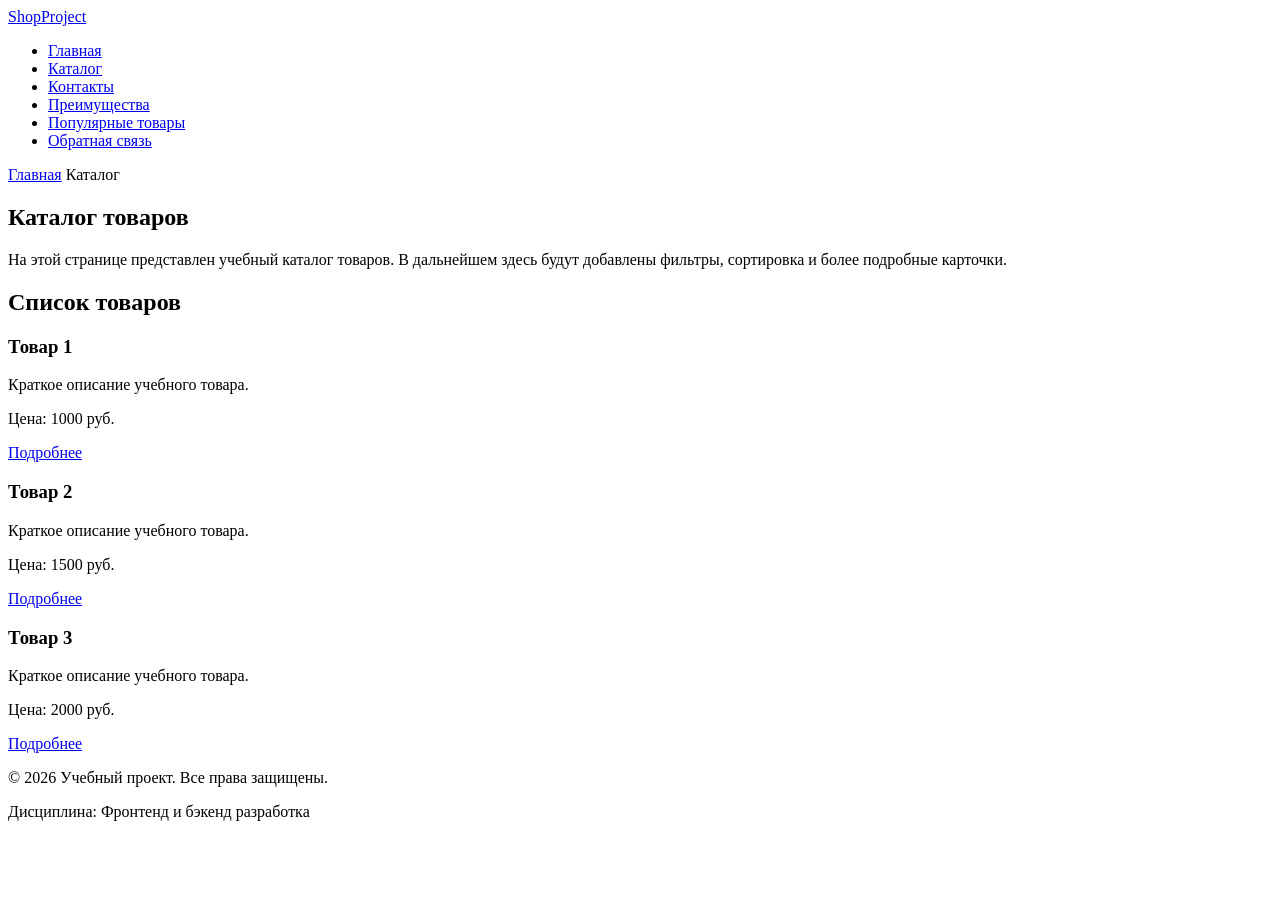
==== catalog.html @ 57ec5634 "feat: add multi-page structure navigation and anchors" ====
<!DOCTYPE html>
<html lang="ru">
<head>
  <meta charset="UTF-8">
  <meta name="viewport" content="width=device-width, initial-scale=1.0">
  <meta name="description" content="Каталог товаров учебного интернет-магазина.">
  <title>Каталог товаров — Учебный интернет-магазин</title>
  <link rel="stylesheet" href="css/style.css">

    <meta property="og:type" content="website">
    <meta property="og:title" content="Учебный интернет-магазин">
    <meta property="og:description" content="Учебный frontend-проект интернет-магазина.">
    <meta property="og:image" content="https://username.github.io/kr1-html-css-shop/images/preview.jpg">

</head>
<body>
  <header>
    <div class="site-header">
      <a class="site-logo" href="index.html">ShopProject</a>

      <nav class="site-nav" aria-label="Основная навигация">
        <ul class="site-nav__list">
          <li><a href="index.html">Главная</a></li>
          <li><a href="catalog.html">Каталог</a></li>
          <li><a href="contacts.html">Контакты</a></li>
          <li><a href="index.html#advantages">Преимущества</a></li>
          <li><a href="index.html#popular">Популярные товары</a></li>
          <li><a href="index.html#contacts">Обратная связь</a></li>
        </ul>
      </nav>
    </div>
  </header>

  <main>
    <nav class="breadcrumbs" aria-label="Хлебные крошки">
      <a href="index.html">Главная</a>
      <span>Каталог</span>
    </nav>

    <section class="section">
      <h1>Каталог товаров</h1>
      <p>
        На этой странице представлен учебный каталог товаров.
        В дальнейшем здесь будут добавлены фильтры, сортировка и более
        подробные карточки.
      </p>
    </section>

    <section class="section">
      <h2>Список товаров</h2>

      <article class="product-card">
        <h3>Товар 1</h3>
        <p>Краткое описание учебного товара.</p>
        <p>Цена: 1000 руб.</p>
        <a class="button" href="index.html#popular">Подробнее</a>
      </article>

      <article class="product-card">
        <h3>Товар 2</h3>
        <p>Краткое описание учебного товара.</p>
        <p>Цена: 1500 руб.</p>
        <a class="button" href="index.html#popular">Подробнее</a>
      </article>

      <article class="product-card">
        <h3>Товар 3</h3>
        <p>Краткое описание учебного товара.</p>
        <p>Цена: 2000 руб.</p>
        <a class="button" href="index.html#popular">Подробнее</a>
      </article>
    </section>
  </main>

  <footer>
    <p>&copy; 2026 Учебный проект. Все права защищены.</p>
    <p>Дисциплина: Фронтенд и бэкенд разработка</p>
  </footer>
</body>
</html>
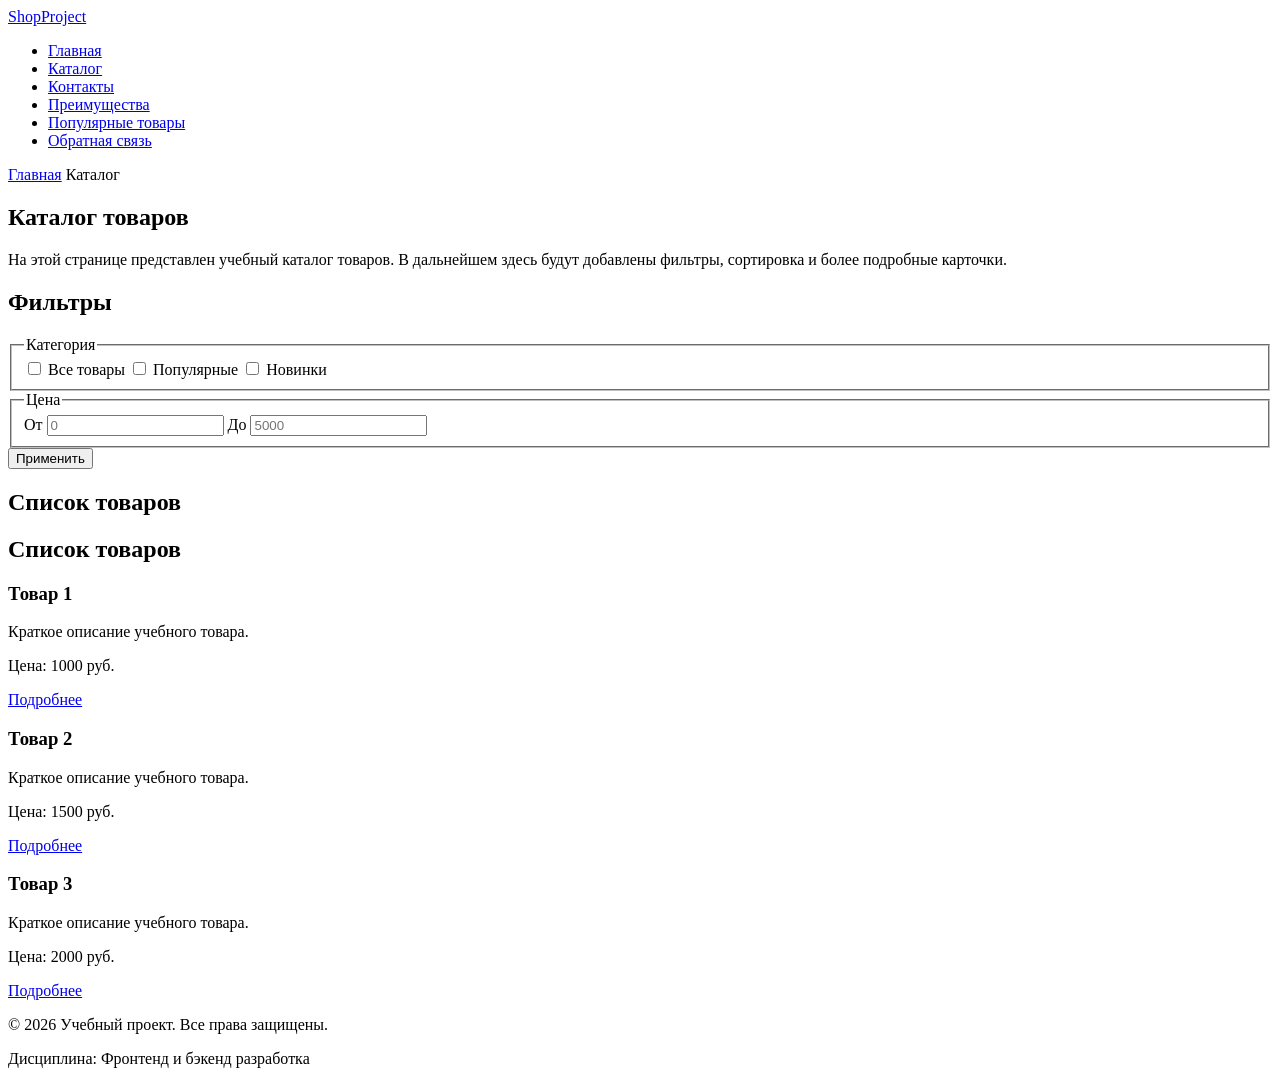
==== commit 5ff226e3: "Кр2" ====
--- a/catalog.html
+++ b/catalog.html
@@ -46,6 +46,53 @@
       </p>
     </section>
 
+    <section class="catalog-layout">
+      <aside class="catalog-filters">
+        <h2>Фильтры</h2>
+
+        <form class="filters-form" action="#" method="get">
+          <fieldset>
+            <legend>Категория</legend>
+
+            <label>
+              <input type="checkbox" name="category" value="all">
+              Все товары
+            </label>
+
+            <label>
+              <input type="checkbox" name="category" value="popular">
+              Популярные
+            </label>
+
+            <label>
+              <input type="checkbox" name="category" value="new">
+              Новинки
+            </label>
+          </fieldset>
+
+          <fieldset>
+            <legend>Цена</legend>
+
+            <label for="price-from">От</label>
+            <input id="price-from" name="price-from" type="number" min="0" placeholder="0">
+
+            <label for="price-to">До</label>
+            <input id="price-to" name="price-to" type="number" min="0" placeholder="5000">
+          </fieldset>
+
+          <button class="button" type="submit">Применить</button>
+        </form>
+      </aside>
+
+      <section class="catalog-products">
+        <h2>Список товаров</h2>
+
+        <div class="products-grid">
+          <!-- Карточки товаров -->
+        </div>
+      </section>
+    </section>
+
     <section class="section">
       <h2>Список товаров</h2>
 
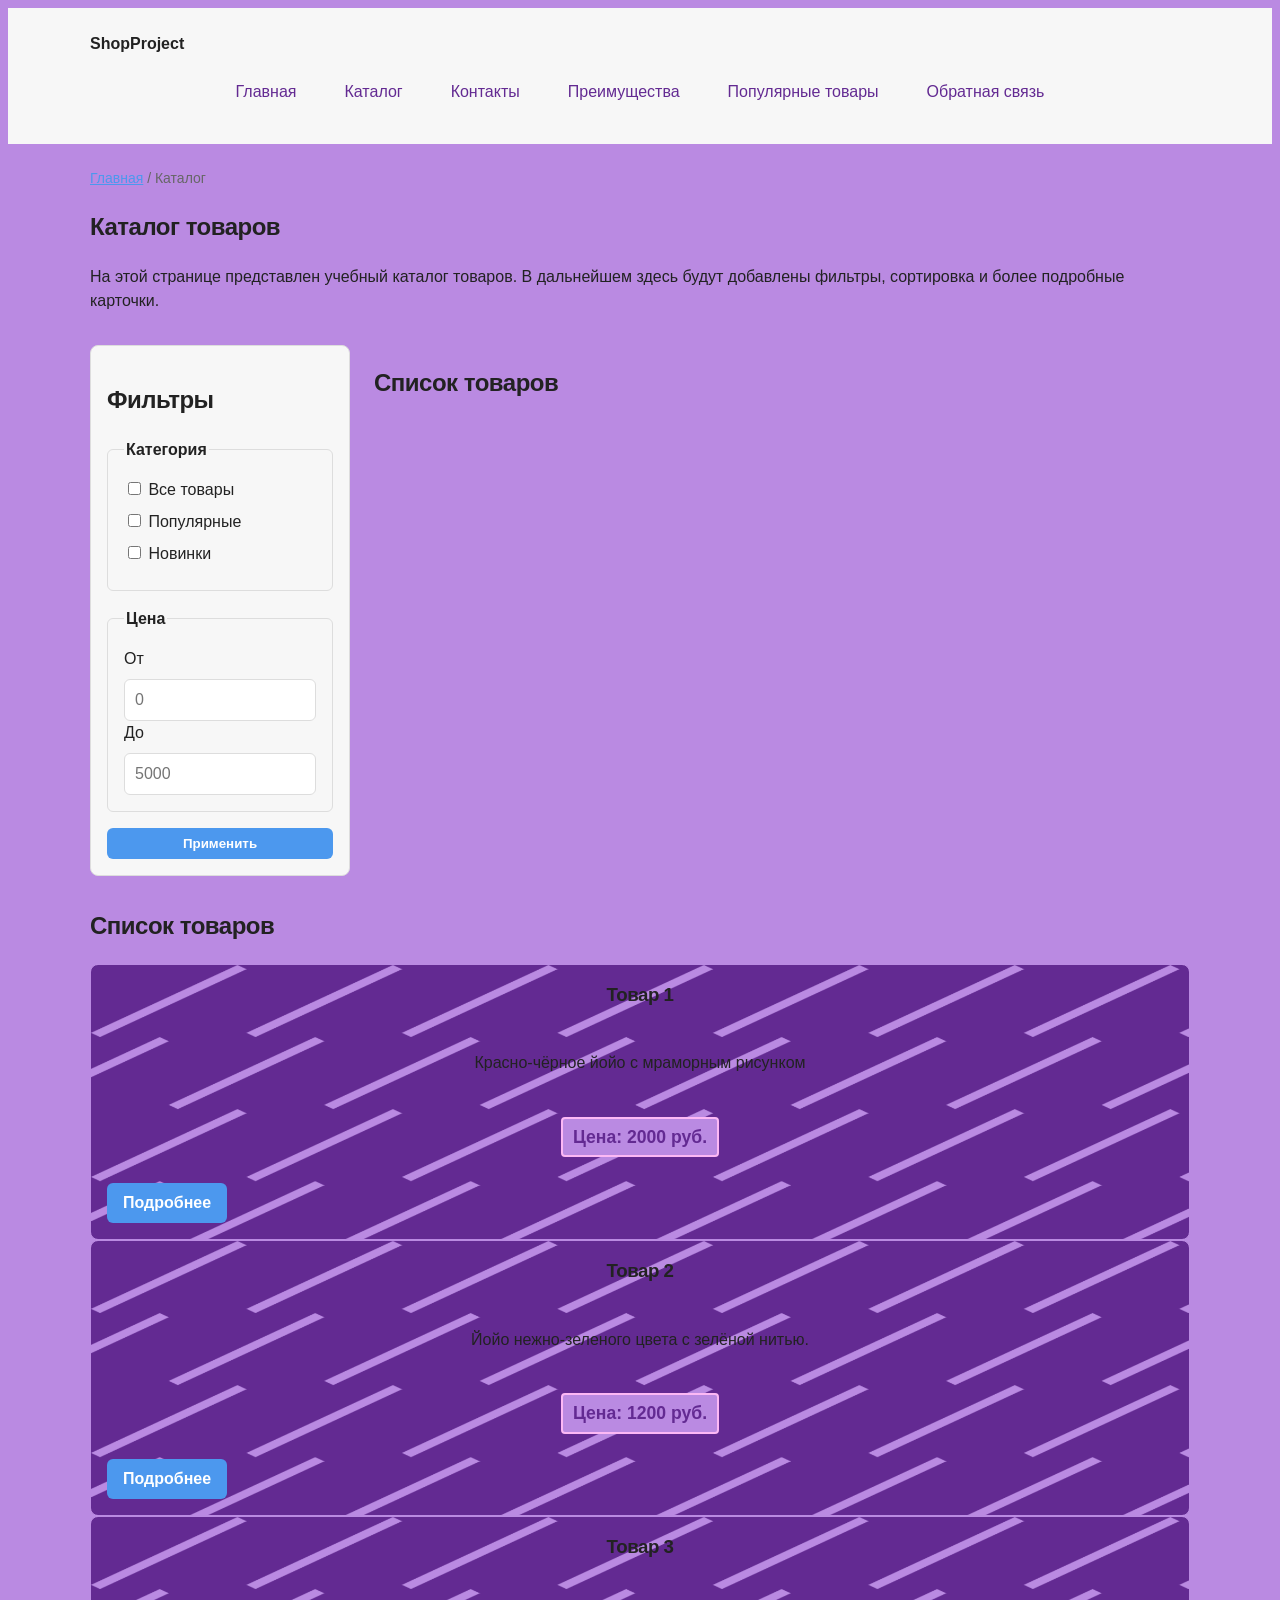
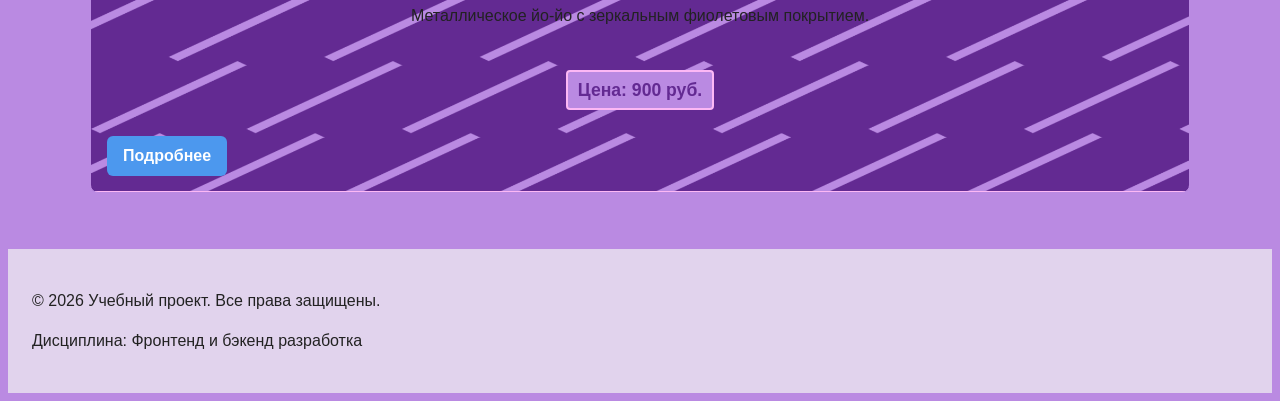
==== commit 855fbb88: "Кр 2.1" ====
--- a/catalog.html
+++ b/catalog.html
@@ -5,7 +5,7 @@
   <meta name="viewport" content="width=device-width, initial-scale=1.0">
   <meta name="description" content="Каталог товаров учебного интернет-магазина.">
   <title>Каталог товаров — Учебный интернет-магазин</title>
-  <link rel="stylesheet" href="css/style.css">
+  <link rel="stylesheet" href="CSS/style.css">
 
     <meta property="og:type" content="website">
     <meta property="og:title" content="Учебный интернет-магазин">
@@ -98,22 +98,22 @@
 
       <article class="product-card">
         <h3>Товар 1</h3>
-        <p>Краткое описание учебного товара.</p>
-        <p>Цена: 1000 руб.</p>
+        <p>Красно-чёрное йойо с мраморным рисунком</p>
+        <p>Цена: 2000 руб.</p>
         <a class="button" href="index.html#popular">Подробнее</a>
       </article>
 
       <article class="product-card">
         <h3>Товар 2</h3>
-        <p>Краткое описание учебного товара.</p>
-        <p>Цена: 1500 руб.</p>
+        <p>Йойо нежно-зеленого цвета с зелёной нитью.</p>
+        <p>Цена: 1200 руб.</p>
         <a class="button" href="index.html#popular">Подробнее</a>
       </article>
 
       <article class="product-card">
         <h3>Товар 3</h3>
-        <p>Краткое описание учебного товара.</p>
-        <p>Цена: 2000 руб.</p>
+        <p>Металлическое йо-йо с зеркальным фиолетовым покрытием.</p>
+        <p>Цена: 900 руб.</p>
         <a class="button" href="index.html#popular">Подробнее</a>
       </article>
     </section>
--- a/CSS/style.css
+++ b/CSS/style.css
@@ -0,0 +1,442 @@
+/* ===============================
+   1. Переменные проекта
+   =============================== */
+
+  :root{
+  /* цвета */
+  --color1: #fcb8f5;
+  --color2: #ba8ae2;
+  --color3: #632A92;
+
+  /* Основные цвета проекта */
+  --color-bg: #ffffff;
+  --color-text: #222222;
+  --color-muted: #666666;
+  --color-primary: #4c98ee;
+  --color-primary-dark: #003f86;
+  --color-border: #dddddd;
+  --color-surface: #f7f7f7;
+  --color-surface-accent: #eef5ff;
+  --color-danger: #b00020;
+  --color-success: #0bf73e;
+  --color-success-bg: #eefaf0;
+  --color-white: #ffffff;
+  --color-pink: #ff27ac;
+
+
+  /* Отступы */
+  --space-xs: 4px;
+  --space-sm: 8px;
+  --space-md: 16px;
+  --space-lg: 24px;
+  --space-xl: 32px;
+
+  /* Скругления */
+  --radius-sm: 6px;
+  --radius-md: 8px;
+  --radius-lg: 12px;
+
+  /* Размеры */
+  --container-width: 1100px;
+}
+
+
+/* ===============================
+   2. Базовые стили
+   =============================== */
+
+* {
+  box-sizing: border-box;
+}
+
+
+body {
+  font-family: 'Inter', Arial, sans-serif;
+  line-height: 1.5;
+  color: var(--color-text);
+  background-color: var(--color2);
+}
+
+/*
+  Задаём внутренние отступы для основных областей страницы.
+  Это делает содержимое визуально отделённым от краёв окна браузера.
+*/
+header,
+main,
+footer { padding: var(--space-lg); }
+
+header { background-color: var(--color-surface);}
+
+footer { background-color: rgb(242, 242, 242, 0.7); }
+
+html {
+  scroll-behavior: smooth;
+}
+
+:target {
+  outline: 2px dashed var(--color-primary);
+  outline-offset: 4px;
+}
+
+
+/* ===============================
+   3. Общие элементы интерфейса
+   =============================== */
+
+a {color: var(--color3);}
+
+a:hover {color: var(--color2);}
+
+a:focus-visible {
+  outline: 2px solid var(--color-primary);
+  outline-offset: 3px;
+}
+
+.button {
+  display: inline-block;
+  padding: var(--space-sm) var(--space-md);
+  color: var(--color-white);
+  background-color: var(--color-primary);
+  text-decoration: none;
+  border: none;
+  border-radius: var(--radius-sm);
+  cursor: pointer;
+  font-family: 'Inter', sans-serif;
+  font-weight: 700; /* Жирный */
+}
+
+.button:hover { background-color: var(--color-pink); }
+
+.button:focus-visible {
+  outline: 2px solid var(--color-primary);
+  outline-offset: 3px;
+}
+
+.button:disabled {
+  opacity: 0.6;
+  cursor: not-allowed;
+}
+
+/* ===============================
+   4. Компоненты страницы
+   =============================== */
+
+.hero {
+  max-width: var(--container-width);
+  height: 600px;
+  margin: 0 auto var(--space-xl);
+  padding: var(--space-xl) var(--space-lg);
+  background-color: var(--color-surface-accent);;
+  border-radius: 12px 12px 0px 0px;
+
+  background: url('../Image/Group\ 20.png') #ffffff bottom no-repeat;
+  background-size: 100% 80%;
+  background-origin: border-box;
+}
+
+.section {
+  max-width: var(--container-width);
+  margin: 0 auto var(--space-xl);
+}
+
+.section h2 { margin-top: 0; }
+
+.product-card {
+  margin-bottom: var(--space-md);
+  padding: var(--space-md);
+  border: 1px solid var(--color3);
+  border-radius: 8px;
+  background:url('../Image/Rectangle\ 68.png') no-repeat;
+  background-size: 100% 100%;
+
+  /* НОВЫЕ СВОЙСТВА: Делаем карточку сеткой */
+  display: grid;
+  grid-template-columns: 1fr auto;
+  align-items: center;
+}
+
+.product-image {
+  grid-column: 2;
+  grid-row: 1 / -1;
+  
+  
+  width: 250px; /* Ширина картинки (можете изменить на нужную) */
+  height: auto; /* Высота подстроится автоматически */
+  border-radius: 8px; /* Скругление углов */
+  object-fit: cover; /* Чтобы картинка не искажалась */
+}
+
+.product-card h3,
+.product-card p,
+.product-card .button {
+  grid-column: 1;
+}
+
+.product-card h3 {
+  margin-top: 0; 
+}
+
+.aside-info {
+  max-width: var(--container-width);
+  margin: 0 auto var(--space-xl);
+  padding: var(--space-md);
+  border-left: 4px solid var(--color1);
+  background-color: #f7f7f7;
+  border-radius: 0px 12px 12px 0px;
+}
+
+.site-header {
+  max-width: 1100px;
+  margin: 0 auto;
+}
+
+.site-logo {
+  font-weight: bold;
+  text-decoration: none;
+  color: #222222;
+}
+
+/*
+  Убираем стандартные отступы и маркеры списка навигации.
+*/
+.site-nav__list {
+  display: flex;
+  flex-wrap: wrap;
+  justify-content: center;
+  align-items: center;
+  gap: var(--space-md);
+  padding: 0;
+  margin: var(--space-md) 0 0;
+  list-style: none;
+}
+
+/*
+  Добавляем расстояние между пунктами меню.
+*/
+.site-nav__list li { margin-bottom: 8px; }
+
+/*
+  Оформляем ссылки меню.
+*/
+.site-nav__list a {
+  display: inline-block;
+  padding: var(--space-sm) var(--space-md);
+  color: var(--color3);
+  text-decoration: none;
+  border-radius: var(--radius-sm);
+}
+
+/*
+  При наведении мыши подчёркиваем ссылку.
+  Подробно состояния интерфейса будут рассмотрены в практической работе 1.7.
+*/
+.site-nav__list a:hover {
+  color: var(--color-white);
+  background-color: var(--color-primary);
+}
+
+
+/*
+  Модальное окно.
+  Элемент dialog сам умеет открываться поверх страницы.
+*/
+
+
+h1, h2, h3 {
+  font-family: 'Montserrat', sans-serif;
+  font-weight: 800; /* 800 - это очень жирный (ExtraBold), 700 - просто жирный */
+  letter-spacing: -0.5px; /* Немного сжимаем буквы для стиля */
+}
+
+.product-card p:nth-of-type(2) {
+  font-weight: 700;
+  color: var(--color3); /* Используем ваш фиолетовый цвет */
+  font-size: 1.1em; /* Чуть больше обычного текста */
+}
+.product-card p:nth-of-type(2),
+.opisanie{
+  background-color: var(--color2); /* Белый фон */
+  border: var(--color1) 2px solid;
+  padding: 5px 10px; /* Важно: добавляем отступы, чтобы текст не прилипал к краям фона */
+  border-radius: 4px; /* Скругляем углы фона */
+  display: inline-block; /* Чтобы фон занимал только ширину текста, а не всю строку */
+}
+
+.breadcrumbs {
+  max-width: var(--container-width);
+  margin: 0 auto var(--space-md);
+  font-size: 14px;
+  color: var(--color-muted);
+}
+
+.breadcrumbs a {
+  color: var(--color-primary);
+}
+
+.breadcrumbs span::before {
+  content: " / ";
+  color: var(--color-muted);
+}
+
+.products-grid {
+  display: grid;
+  grid-template-columns: repeat(3, 1fr);
+  gap: var(--space-lg);
+}
+
+
+.product-card {
+  display: flex;
+  flex-direction: column;
+  gap: var(--space-sm);
+  margin-bottom: 0;
+  padding: var(--space-md);
+  border: 1px solid var(--color2);
+  border-radius: var(--radius-md);
+  background-color: var(--color1);
+}
+
+.product-card .button {
+  margin-top: auto;
+  align-self: flex-start;
+}
+
+.catalog-layout {
+  max-width: var(--container-width);
+  margin: 0 auto var(--space-xl);
+  display: grid;
+  grid-template-columns: 260px 1fr;
+  grid-template-areas: "filters products";
+  gap: var(--space-lg);
+}
+
+.catalog-filters {
+  grid-area: filters;
+  padding: var(--space-md);
+  border: 1px solid var(--color-border);
+  border-radius: var(--radius-md);
+  background-color: var(--color-surface);
+}
+
+.catalog-products {
+  grid-area: products;
+}
+
+.filters-form {
+  display: grid;
+  gap: var(--space-md);
+}
+
+.filters-form fieldset {
+  margin: 0;
+  padding: var(--space-md);
+  border: 1px solid var(--color-border);
+  border-radius: var(--radius-sm);
+}
+
+.filters-form legend {
+  font-weight: 700;
+}
+
+.filters-form label {
+  display: block;
+  margin-bottom: var(--space-sm);
+}
+
+.filters-form input[type="number"] {
+  width: 100%;
+  padding: 8px 10px;
+  border: 1px solid var(--color-border);
+  border-radius: var(--radius-sm);
+  font: inherit;
+}
+
+/* ===============================
+   5. Форма и модальное окно
+   =============================== */
+
+.order-dialog {
+  width: min(100% - 32px, 560px);
+  padding: var(--space-lg);
+  border: none;
+  border-radius: var(--radius-lg);
+  background: url("../Image/Group\ 23.png") no-repeat center;
+  background-size: 100% 100%;
+}
+
+.order-dialog::backdrop {
+  background-color: rgba(0, 0, 0, 0.5);
+}
+
+.form-field {
+  margin-bottom: var(--space-md);
+  background-color: var(--color-surface);
+  border: var(--color-primary) 2px solid;
+  border-radius: 4px; /* Скругляем углы фона */
+}
+
+.form-field label {
+  display: block;
+  margin-bottom: var(--space-xs);
+}
+
+.form-field input,
+.form-field select,
+.form-field textarea {
+  width: 100%;
+  padding: 10px 12px;
+  border: 1px solid var(--color-border);
+  border-radius: var(--radius-sm);
+  font: inherit;
+}
+
+.form-field input[type="checkbox"] {
+  width: auto;
+}
+
+.form-field small {
+  display: block;
+  margin-top: var(--space-xs);
+  color: var(--color-muted);
+}
+
+.form-field input:focus-visible,
+.form-field select:focus-visible,
+.form-field textarea:focus-visible,
+.form-actions button:focus-visible {
+  outline: 2px solid #0057b8;
+  outline-offset: 2px;
+}
+
+.form-field input:hover,
+.form-field select:hover,
+.form-field textarea:hover {
+  border-color: var(--color-primary);
+}
+
+.form-field input:focus-visible,
+.form-field select:focus-visible,
+.form-field textarea:focus-visible,
+.form-actions button:focus-visible {
+  outline: 2px solid var(--color-primary);
+  outline-offset: 3px;
+}
+
+[aria-invalid="true"] {
+  border-color: var(--color-danger);
+}
+
+.form-actions {
+  display: flex;
+  gap: 12px;
+  margin-top: 20px;
+}
+
+.success-message {
+  max-width: var(--container-width);
+  margin: var(--space-lg) auto;
+  padding: var(--space-md);
+  border-left: 4px solid var(--color-success);
+  background-color: var(--color-success-bg);
+}
+
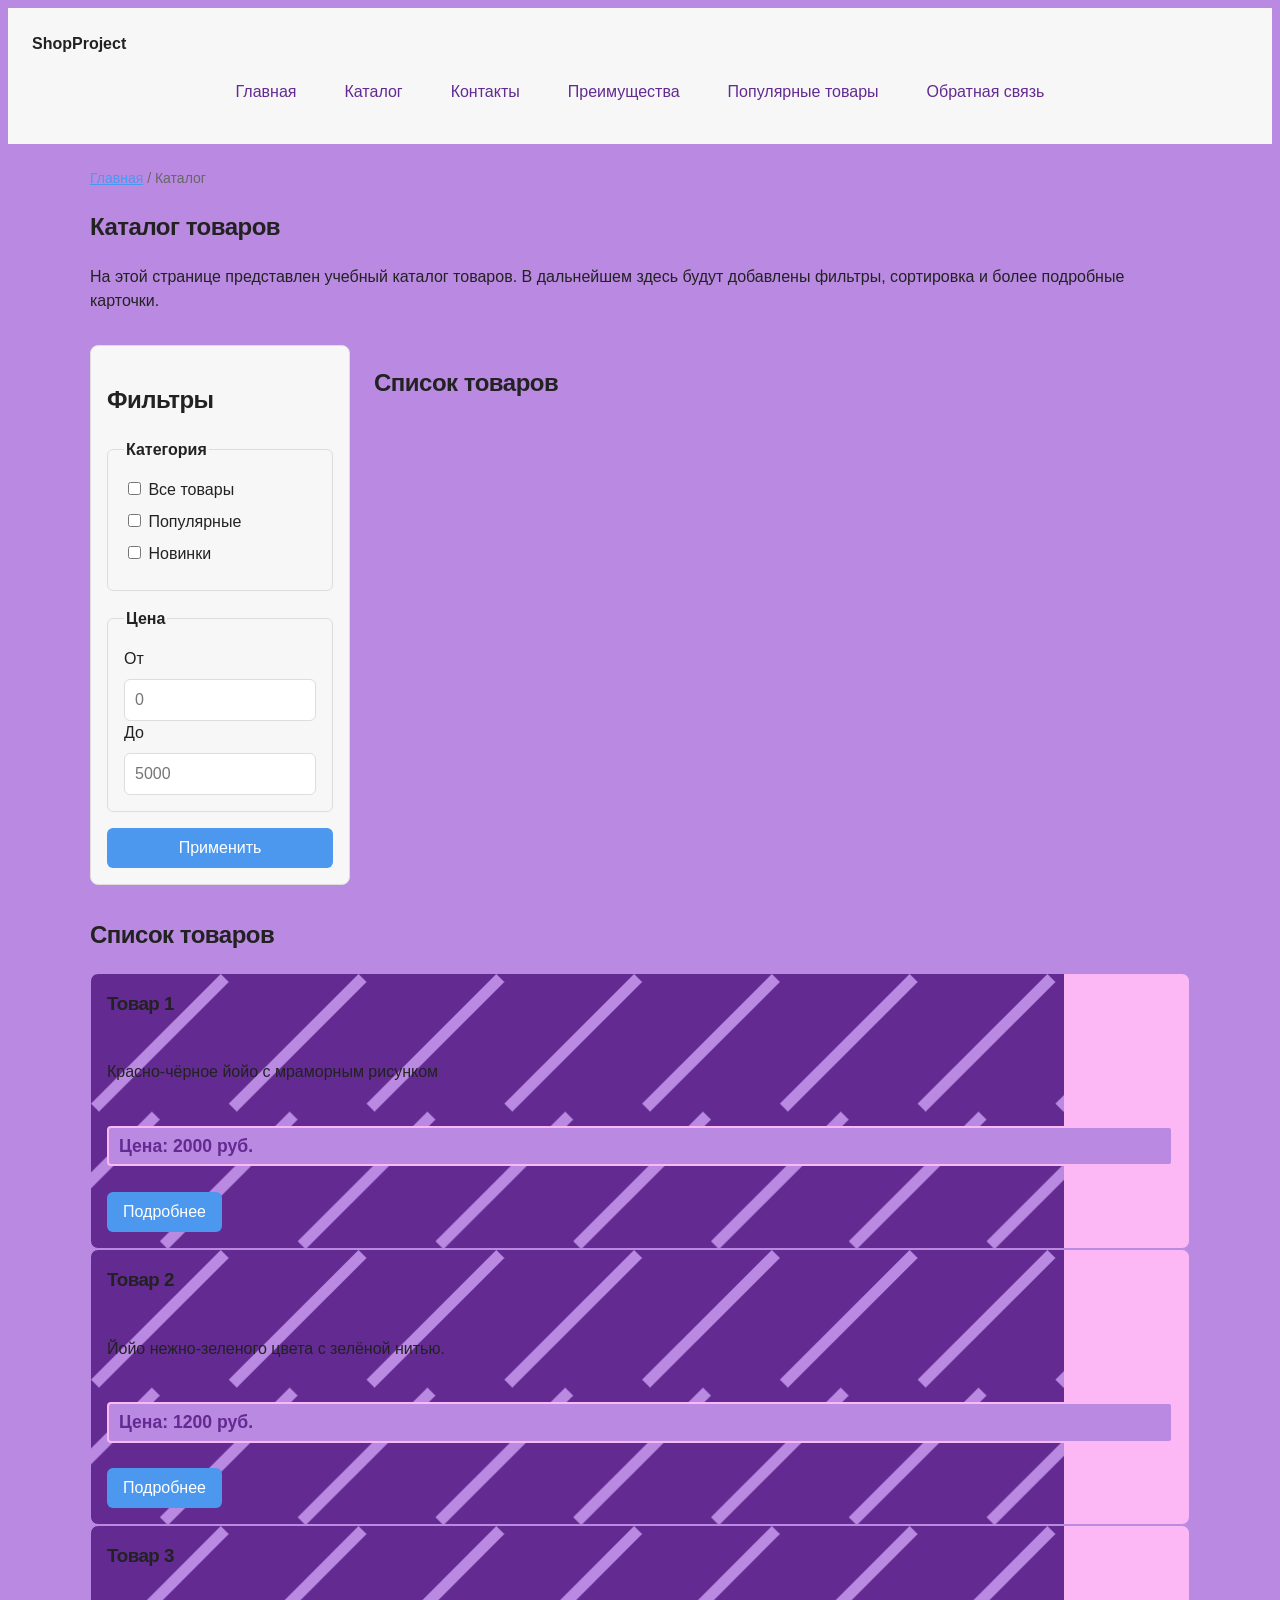
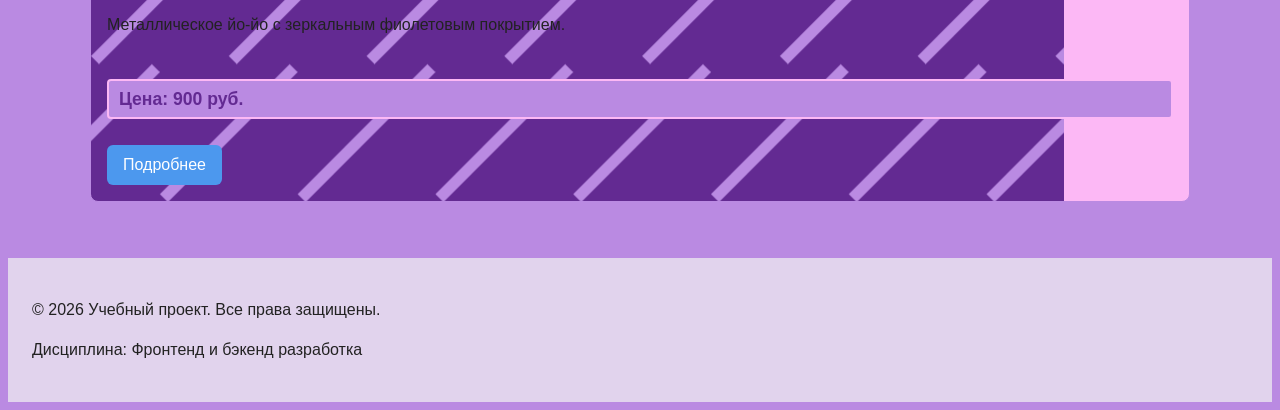
==== commit c7f04926: "Kr1" ====
--- a/catalog.html
+++ b/catalog.html
@@ -93,6 +93,7 @@
       </section>
     </section>
 
+
     <section class="section">
       <h2>Список товаров</h2>
 
--- a/CSS/style.css
+++ b/CSS/style.css
@@ -141,18 +141,44 @@
 
 .section h2 { margin-top: 0; }
 
+
 .product-card {
-  margin-bottom: var(--space-md);
+  display: flex;
+  flex-direction: column;
+  gap: var(--space-sm);
   padding: var(--space-md);
   border: 1px solid var(--color3);
-  border-radius: 8px;
+  border-radius: var(--radius-md);
   background:url('../Image/Rectangle\ 68.png') no-repeat;
-  background-size: 100% 100%;
-
-  /* НОВЫЕ СВОЙСТВА: Делаем карточку сеткой */
-  display: grid;
-  grid-template-columns: 1fr auto;
-  align-items: center;
+  background-color: var(--color-bg);
+}
+
+.product-card {
+  display: flex;
+  flex-direction: column;
+  gap: var(--space-sm);
+  margin-bottom: 0;
+  padding: var(--space-md);
+  border: 1px solid var(--color2);
+  border-radius: var(--radius-md);
+  background-color: var(--color1);
+}
+
+.product-card .button {
+  margin-top: auto;
+  align-self: flex-start;
+}
+
+.product-card:hover {
+  border-color: var(--color-primary);
+}
+
+.product-card--featured {
+  border-color: var(--color-primary);
+}
+
+.product-card--discount {
+  border-color: var(--color-danger);
 }
 
 .product-image {
@@ -176,6 +202,25 @@
   margin-top: 0; 
 }
 
+.product-card__title {
+  margin: 0;
+  color: var(--color-text);
+}
+
+.product-card__description {
+  margin: 0;
+  color: var(--color-muted);
+}
+
+.product-card__price {
+  margin: 0;
+  font-weight: 700;
+}
+
+.product-card--discount .product-card__price {
+  color: var(--color-danger);
+}
+
 .aside-info {
   max-width: var(--container-width);
   margin: 0 auto var(--space-xl);
@@ -186,8 +231,19 @@
 }
 
 .site-header {
-  max-width: 1100px;
+  background-color: var(--color-surface);
+}
+
+.site-header__inner {
+  max-width: var(--container-width);
   margin: 0 auto;
+  padding: var(--space-lg);
+}
+
+.site-header__logo {
+  font-weight: 700;
+  color: var(--color-text);
+  text-decoration: none;
 }
 
 .site-logo {
@@ -196,9 +252,6 @@
   color: #222222;
 }
 
-/*
-  Убираем стандартные отступы и маркеры списка навигации.
-*/
 .site-nav__list {
   display: flex;
   flex-wrap: wrap;
@@ -210,6 +263,29 @@
   list-style: none;
 }
 
+.site-nav__link {
+  display: inline-block;
+  padding: var(--space-sm) var(--space-md);
+  color: var(--color-primary);
+  text-decoration: none;
+  border-radius: var(--radius-sm);
+}
+
+.site-nav__link:hover {
+  color: var(--color-white);
+  background-color: var(--color-primary);
+}
+
+.site-nav__link:focus-visible {
+  outline: 2px solid var(--color-primary);
+  outline-offset: 3px;
+}
+
+.site-nav__link--active {
+  color: var(--color-white);
+  background-color: var(--color-primary);
+}
+
 /*
   Добавляем расстояние между пунктами меню.
 */
@@ -269,6 +345,15 @@
   color: var(--color-muted);
 }
 
+.breadcrumbs__link {
+  color: var(--color-primary);
+}
+
+.breadcrumbs__current::before {
+  content: " / ";
+  color: var(--color-muted);
+}
+
 .breadcrumbs a {
   color: var(--color-primary);
 }
@@ -284,22 +369,6 @@
   gap: var(--space-lg);
 }
 
-
-.product-card {
-  display: flex;
-  flex-direction: column;
-  gap: var(--space-sm);
-  margin-bottom: 0;
-  padding: var(--space-md);
-  border: 1px solid var(--color2);
-  border-radius: var(--radius-md);
-  background-color: var(--color1);
-}
-
-.product-card .button {
-  margin-top: auto;
-  align-self: flex-start;
-}
 
 .catalog-layout {
   max-width: var(--container-width);
@@ -360,7 +429,7 @@
   padding: var(--space-lg);
   border: none;
   border-radius: var(--radius-lg);
-  background: url("../Image/Group\ 23.png") no-repeat center;
+  background: url("../Image/Fon1\ \(1\).png") no-repeat center;
   background-size: 100% 100%;
 }
 
@@ -440,3 +509,96 @@
   background-color: var(--color-success-bg);
 }
 
+.order-form__field {
+  margin-bottom: var(--space-md);
+}
+
+.order-form__label {
+  display: block;
+  margin-bottom: var(--space-xs);
+}
+
+.order-form__input,
+.order-form__select,
+.order-form__textarea {
+  width: 100%;
+  padding: 10px 12px;
+  border: 1px solid var(--color-border);
+  border-radius: var(--radius-sm);
+  font: inherit;
+}
+
+.order-form__input:hover,
+.order-form__select:hover,
+.order-form__textarea:hover {
+  border-color: var(--color-primary);
+}
+
+.order-form__input:focus-visible,
+.order-form__select:focus-visible,
+.order-form__textarea:focus-visible {
+  outline: 2px solid var(--color-primary);
+  outline-offset: 3px;
+}
+
+.order-form__actions {
+  display: flex;
+  gap: var(--space-md);
+  margin-top: var(--space-lg);
+}
+
+.order-dialog {
+  width: min(100% - 32px, 560px);
+  padding: var(--space-lg);
+  border: none;
+  border-radius: var(--radius-lg);
+}
+
+.order-dialog::backdrop {
+  background-color: rgba(0, 0, 0, 0.5);
+}
+
+.order-dialog__title {
+  margin-top: 0;
+}
+
+.button {
+  display: inline-block;
+  padding: var(--space-sm) var(--space-md);
+  border: none;
+  border-radius: var(--radius-sm);
+  font: inherit;
+  text-decoration: none;
+  cursor: pointer;
+}
+
+.button--primary {
+  color: var(--color-white);
+  background-color: var(--color-primary);
+}
+
+.button--primary:hover {
+  background-color: var(--color-primary-dark);
+}
+
+.button--secondary {
+  color: var(--color-primary);
+  background-color: transparent;
+  border: 1px solid var(--color-primary);
+}
+
+.button--secondary:hover {
+  color: var(--color-white);
+  background-color: var(--color-primary);
+}
+
+.button:focus-visible {
+  outline: 2px solid var(--color-primary);
+  outline-offset: 3px;
+}
+
+.button:disabled,
+.button--disabled {
+  opacity: 0.6;
+  cursor: not-allowed;
+}
